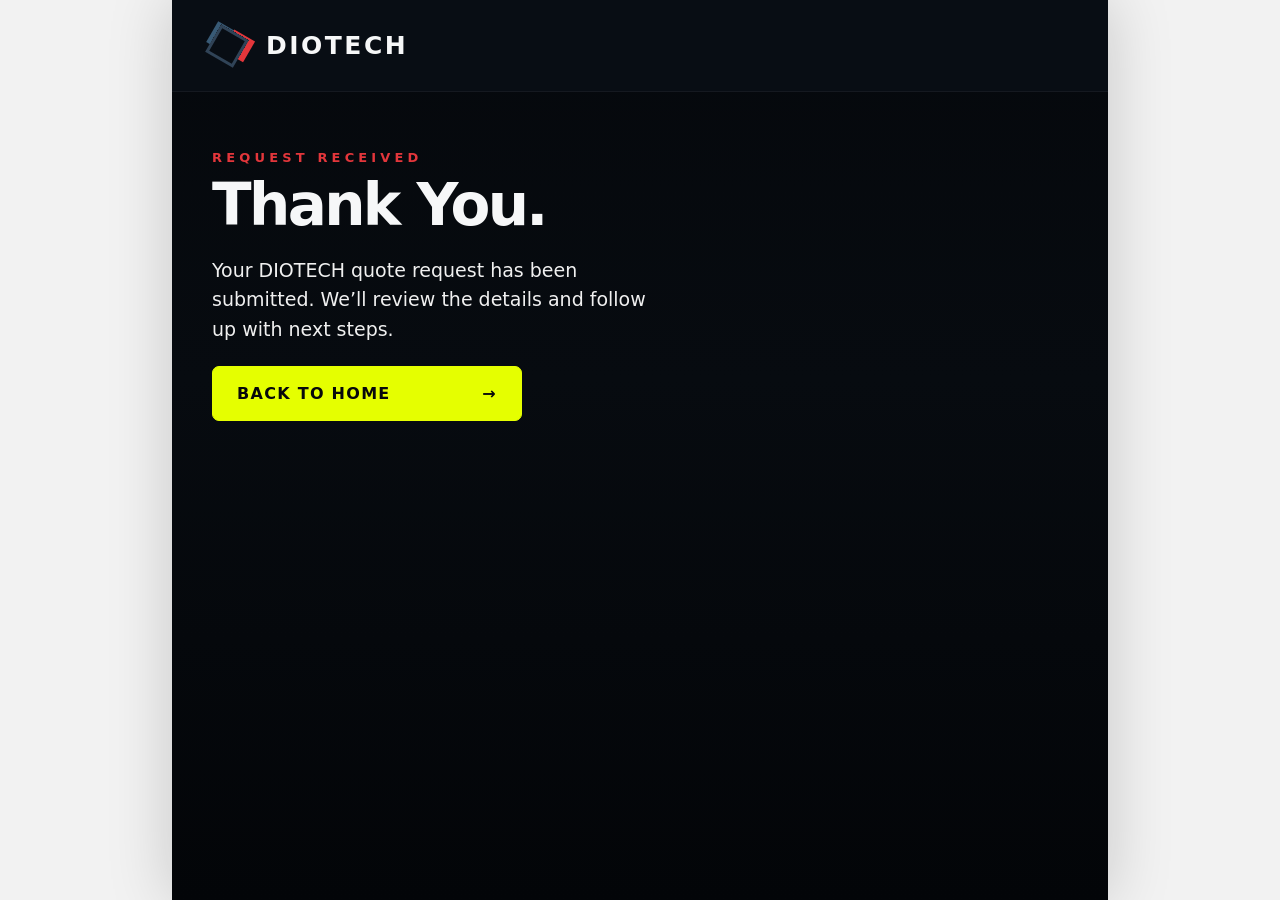
==== thanks.html @ d2f7a23e "Add thank-you page for quote form" ====
<!doctype html>
<html lang="en">
<head>
  <meta charset="utf-8" />
  <meta name="viewport" content="width=device-width, initial-scale=1" />
  <title>Thank You | DIOTECH</title>
  <link rel="stylesheet" href="styles.css" />
</head>
<body>
  <main class="phone-shell">
    <header class="topbar">
      <a class="brand" href="index.html" aria-label="DIOTECH home"><span class="cube"></span><span>DIOTECH</span></a>
    </header>
    <section class="hero thank-you">
      <div class="hero-copy">
        <p class="kicker">Request Received</p>
        <h1>Thank You.</h1>
        <p>Your DIOTECH quote request has been submitted. We’ll review the details and follow up with next steps.</p>
        <a class="cta primary" href="index.html">Back to Home <span>→</span></a>
      </div>
    </section>
  </main>
</body>
</html>
---- styles.css ----
:root{--bg:#05080c;--line:#26313d;--text:#f6f7f8;--muted:#a8b0ba;--red:#e3363b;--lime:#e5ff00}*{box-sizing:border-box}html{scroll-behavior:smooth}body{margin:0;background:#f2f2f2;color:var(--text);font-family:Inter,ui-sans-serif,system-ui,-apple-system,BlinkMacSystemFont,"Segoe UI",sans-serif}.phone-shell{max-width:936px;margin:0 auto;background:linear-gradient(180deg,#05080c,#070b10 42%,#030508);min-height:100vh;box-shadow:0 0 60px rgba(0,0,0,.18)}.topbar{height:92px;display:flex;align-items:center;justify-content:space-between;padding:0 34px;border-bottom:1px solid rgba(255,255,255,.05);background:#080d14}.brand{display:flex;align-items:center;gap:18px;color:var(--text);text-decoration:none;font-weight:900;font-size:25px;letter-spacing:.1em}.cube{width:42px;height:42px;display:block;position:relative}.cube:before{content:"";position:absolute;inset:5px;border:3px solid #304357;transform:rotate(30deg);box-shadow:10px -6px 0 -4px var(--red),-8px -5px 0 -4px #385a76}.hamburger{background:transparent;border:0;display:grid;gap:7px;padding:8px;cursor:pointer}.hamburger span{display:block;width:38px;height:3px;background:#fff;border-radius:5px}.mobile-drawer{display:none;background:#0b1118;border-bottom:1px solid var(--line);padding:12px 34px}.mobile-drawer.open{display:grid}.mobile-drawer a{color:#fff;text-decoration:none;text-transform:uppercase;letter-spacing:.12em;font-weight:900;padding:16px 0;border-bottom:1px solid var(--line)}.mobile-drawer a:last-child{border-bottom:0}.hero{position:relative;min-height:510px;overflow:hidden;padding:58px 40px 48px}.hero-photo{position:absolute;inset:0}.visual-panel{background:linear-gradient(135deg,#111923,#070b10);position:relative;overflow:hidden}.visual-panel:before{content:"";position:absolute;inset:0;background:repeating-linear-gradient(135deg,rgba(255,255,255,.045) 0 1px,transparent 1px 18px),radial-gradient(circle at 70% 34%,rgba(227,54,59,.28),transparent 23%);opacity:.9}.visual-panel:after{content:"";position:absolute;inset:0;background:linear-gradient(90deg,rgba(0,0,0,.58),transparent 60%)}.hero-panel:after{background:linear-gradient(90deg,#05080c 0%,rgba(5,8,12,.92) 40%,rgba(5,8,12,.56) 100%)}.hero-copy{position:relative;z-index:2;width:min(460px,100%)}.kicker{margin:0 0 12px;color:var(--red);font-size:13px;text-transform:uppercase;letter-spacing:.32em;font-weight:900}.hero h1{font-size:58px;line-height:.98;letter-spacing:-.045em;margin:0 0 22px}.hero p:not(.kicker){font-size:19px;line-height:1.55;color:#f0f0f0;margin:0 0 22px}.cta{display:flex;align-items:center;justify-content:space-between;gap:22px;width:310px;max-width:100%;padding:17px 24px;margin:0 0 15px;border-radius:7px;text-decoration:none;text-transform:uppercase;letter-spacing:.08em;font-weight:900;border:1px solid #74777e;color:#fff}.cta.primary{background:var(--lime);color:#07090b;border-color:var(--lime)}.cta.secondary{background:rgba(0,0,0,.35)}.trust-strip{margin:0 34px 20px;border:1px solid var(--line);border-radius:12px;display:grid;grid-template-columns:repeat(4,1fr);background:rgba(10,15,22,.92)}.trust-strip div{display:flex;align-items:center;justify-content:center;gap:12px;padding:18px 8px;color:#f4f4f4;font-weight:800;font-size:14px;border-right:1px solid var(--line)}.trust-strip div:last-child{border-right:0}.icon,.red-icon{color:var(--red);font-size:26px}.block{padding:18px 34px 12px}.block h2,.quote-panel h2{font-size:30px;line-height:1.1;margin:0 0 16px;letter-spacing:-.03em}.service-grid{display:grid;grid-template-columns:1fr 1fr;gap:9px}.service-card{min-height:132px;border:1px solid var(--line);border-radius:8px;background:linear-gradient(180deg,#0e141b,#070b10);display:grid;grid-template-columns:42% 1fr 28px;overflow:hidden}.service-card h3{font-size:20px;margin:0 0 8px}.service-card p{color:#d5d9de;font-size:15px;line-height:1.35;margin:0}.service-card>div:nth-child(2){padding:16px}.service-card b{align-self:end;justify-self:end;padding:0 15px 15px;color:#fff;font-size:23px}.thumb{min-height:132px}.metal-panel:before{background:radial-gradient(circle at 30% 50%,rgba(180,90,42,.45),transparent 30%),linear-gradient(135deg,#232a31,#090b0f)}.wood-panel:before{background:repeating-linear-gradient(90deg,#4b3524 0 42px,#241911 42px 48px)}.marine-panel:before{background:linear-gradient(135deg,#0f4054,#0b1118 42%,#5c3320)}.fleet-panel:before{background:linear-gradient(135deg,#12171d,#535b5f 48%,#080c11)}.why-grid{display:grid;grid-template-columns:repeat(3,1fr);gap:14px}.why-grid article{border:1px solid var(--line);border-radius:9px;background:linear-gradient(180deg,#101821,#080c12);padding:25px 22px;min-height:165px}.why-grid span{color:var(--red);font-size:40px}.why-grid h3{font-size:21px;margin:10px 0}.why-grid p{font-size:14px;line-height:1.45;color:#d8dde2;margin:0}.before-after{height:150px;border:1px solid var(--line);border-radius:9px;display:grid;grid-template-columns:1fr 1fr;overflow:hidden}.before-panel:before{background:radial-gradient(circle at 32% 52%,rgba(166,82,39,.65),transparent 22%),linear-gradient(90deg,#49505a,#21140f)}.after-panel:before{background:linear-gradient(90deg,#262f36,#c7c9c9,#42484f)}.before-after label{position:absolute;top:14px;left:18px;background:#111923;color:#fff;border-radius:3px;padding:6px 11px;font-size:12px;text-transform:uppercase;font-weight:900;z-index:2}.after-panel label{left:auto;right:18px;background:var(--red)}.caption{text-align:center;color:#c9cdd2;font-size:14px}.process{border-top:1px solid rgba(255,255,255,.08);margin-top:16px}.steps{display:grid;grid-template-columns:repeat(3,1fr);gap:18px}.steps article{display:grid;grid-template-columns:76px 1fr;column-gap:12px}.circle{grid-row:1/3;width:62px;height:62px;border:2px solid var(--red);border-radius:50%;display:grid;place-items:center;color:#fff;position:relative;font-size:24px}.circle em{position:absolute;right:-8px;bottom:-8px;width:28px;height:28px;background:var(--red);border-radius:50%;display:grid;place-items:center;font-style:normal;font-size:13px}.steps h3{font-size:16px;margin:0 0 6px}.steps p{color:#cfd3d7;font-size:13px;margin:0}.quote-panel{margin:28px 28px 0;border:1px solid var(--red);border-radius:10px;padding:25px 18px 18px;display:grid;grid-template-columns:32% 1fr;gap:20px;background:rgba(0,0,0,.15)}.quote-copy p{color:#d4d8dd;margin:8px 0}.quote-copy ul{list-style:none;margin:18px 0 0;padding:0}.quote-copy li{margin:10px 0;color:#fff}.quote-copy li:before{content:"✓";color:var(--red);margin-right:10px}.quote-form{display:grid;grid-template-columns:1fr 1fr;gap:10px}.quote-form textarea,.quote-form button{grid-column:1/-1}.quote-form input,.quote-form textarea{background:#070b11;border:1px solid #303944;border-radius:5px;color:#fff;padding:14px;font:inherit}.quote-form button{width:100%;border:0}.footer{display:grid;grid-template-columns:repeat(3,1fr);gap:10px;text-align:center;color:#fff;padding:22px 34px;font-size:14px}.footer span{border-right:1px solid var(--line)}.footer span:last-child{border-right:0}@media(max-width:700px){body{background:#05080c}.phone-shell{max-width:none}.topbar{height:78px;padding:0 22px}.brand{font-size:21px}.hero{padding:38px 24px 35px;min-height:505px}.hero h1{font-size:43px}.trust-strip{grid-template-columns:1fr 1fr;margin:0 18px}.trust-strip div{border-bottom:1px solid var(--line)}.block{padding-left:18px;padding-right:18px}.service-grid,.why-grid,.steps,.quote-panel,.quote-form{grid-template-columns:1fr}.service-card{grid-template-columns:36% 1fr 24px}.quote-panel{margin-left:18px;margin-right:18px}.footer{grid-template-columns:1fr}.footer span{border-right:0}}
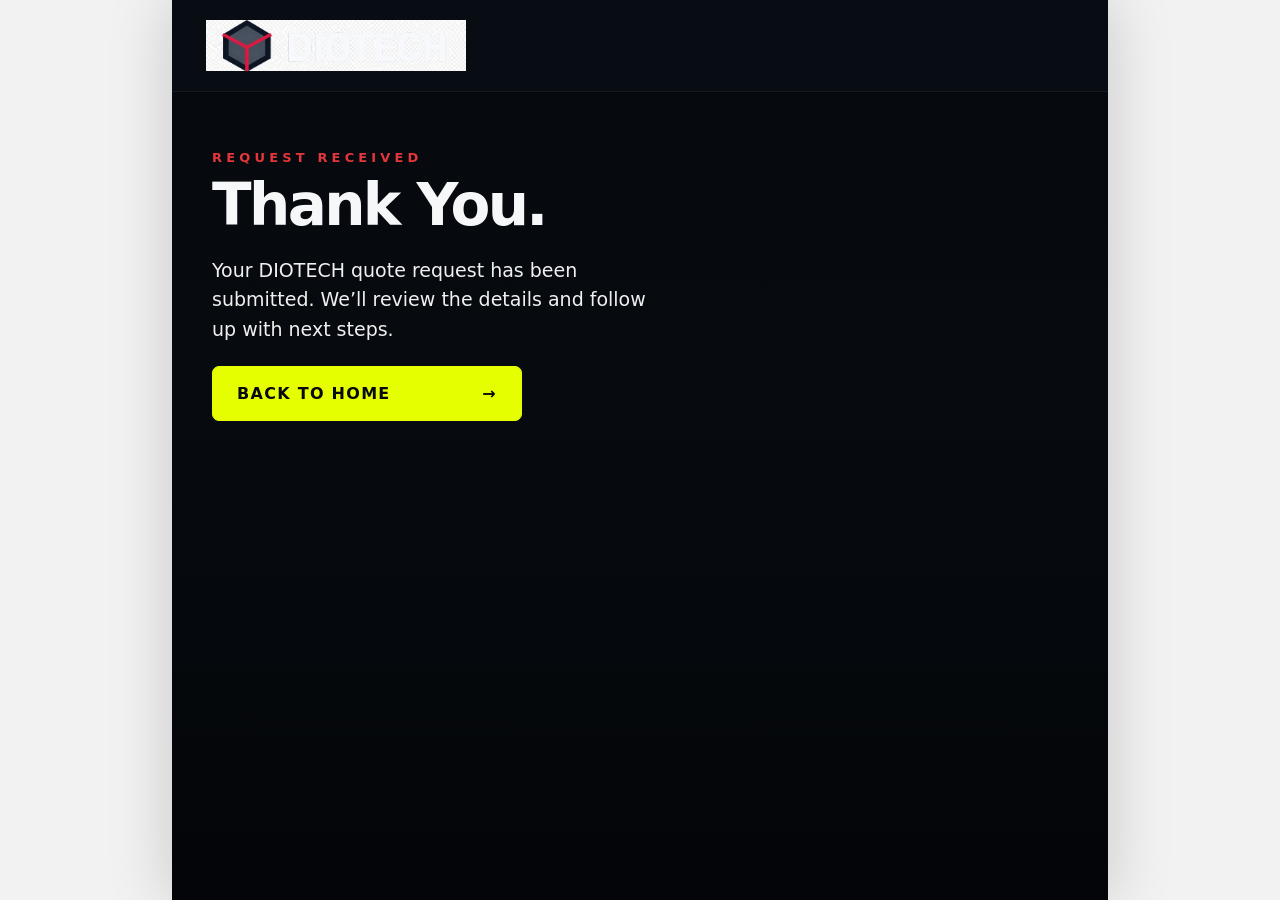
==== commit 0177bcb8: "Use logo on thank-you page" ====
--- a/thanks.html
+++ b/thanks.html
@@ -9,7 +9,7 @@
 <body>
   <main class="phone-shell">
     <header class="topbar">
-      <a class="brand" href="index.html" aria-label="DIOTECH home"><span class="cube"></span><span>DIOTECH</span></a>
+      <a class="brand" href="index.html" aria-label="DIOTECH home"><img class="brand-logo" src="assets/logo.png" alt="DIOTECH" width="2804" height="561" style="display:block;height:clamp(34px,6vw,52px);width:auto;max-width:64vw;object-fit:contain;" /></a>
     </header>
     <section class="hero thank-you">
       <div class="hero-copy">
--- a/styles.css
+++ b/styles.css
@@ -1 +1 @@
-:root{--bg:#05080c;--line:#26313d;--text:#f6f7f8;--muted:#a8b0ba;--red:#e3363b;--lime:#e5ff00}*{box-sizing:border-box}html{scroll-behavior:smooth}body{margin:0;background:#f2f2f2;color:var(--text);font-family:Inter,ui-sans-serif,system-ui,-apple-system,BlinkMacSystemFont,"Segoe UI",sans-serif}.phone-shell{max-width:936px;margin:0 auto;background:linear-gradient(180deg,#05080c,#070b10 42%,#030508);min-height:100vh;box-shadow:0 0 60px rgba(0,0,0,.18)}.topbar{height:92px;display:flex;align-items:center;justify-content:space-between;padding:0 34px;border-bottom:1px solid rgba(255,255,255,.05);background:#080d14}.brand{display:flex;align-items:center;gap:18px;color:var(--text);text-decoration:none;font-weight:900;font-size:25px;letter-spacing:.1em}.cube{width:42px;height:42px;display:block;position:relative}.cube:before{content:"";position:absolute;inset:5px;border:3px solid #304357;transform:rotate(30deg);box-shadow:10px -6px 0 -4px var(--red),-8px -5px 0 -4px #385a76}.hamburger{background:transparent;border:0;display:grid;gap:7px;padding:8px;cursor:pointer}.hamburger span{display:block;width:38px;height:3px;background:#fff;border-radius:5px}.mobile-drawer{display:none;background:#0b1118;border-bottom:1px solid var(--line);padding:12px 34px}.mobile-drawer.open{display:grid}.mobile-drawer a{color:#fff;text-decoration:none;text-transform:uppercase;letter-spacing:.12em;font-weight:900;padding:16px 0;border-bottom:1px solid var(--line)}.mobile-drawer a:last-child{border-bottom:0}.hero{position:relative;min-height:510px;overflow:hidden;padding:58px 40px 48px}.hero-photo{position:absolute;inset:0}.visual-panel{background:linear-gradient(135deg,#111923,#070b10);position:relative;overflow:hidden}.visual-panel:before{content:"";position:absolute;inset:0;background:repeating-linear-gradient(135deg,rgba(255,255,255,.045) 0 1px,transparent 1px 18px),radial-gradient(circle at 70% 34%,rgba(227,54,59,.28),transparent 23%);opacity:.9}.visual-panel:after{content:"";position:absolute;inset:0;background:linear-gradient(90deg,rgba(0,0,0,.58),transparent 60%)}.hero-panel:after{background:linear-gradient(90deg,#05080c 0%,rgba(5,8,12,.92) 40%,rgba(5,8,12,.56) 100%)}.hero-copy{position:relative;z-index:2;width:min(460px,100%)}.kicker{margin:0 0 12px;color:var(--red);font-size:13px;text-transform:uppercase;letter-spacing:.32em;font-weight:900}.hero h1{font-size:58px;line-height:.98;letter-spacing:-.045em;margin:0 0 22px}.hero p:not(.kicker){font-size:19px;line-height:1.55;color:#f0f0f0;margin:0 0 22px}.cta{display:flex;align-items:center;justify-content:space-between;gap:22px;width:310px;max-width:100%;padding:17px 24px;margin:0 0 15px;border-radius:7px;text-decoration:none;text-transform:uppercase;letter-spacing:.08em;font-weight:900;border:1px solid #74777e;color:#fff}.cta.primary{background:var(--lime);color:#07090b;border-color:var(--lime)}.cta.secondary{background:rgba(0,0,0,.35)}.trust-strip{margin:0 34px 20px;border:1px solid var(--line);border-radius:12px;display:grid;grid-template-columns:repeat(4,1fr);background:rgba(10,15,22,.92)}.trust-strip div{display:flex;align-items:center;justify-content:center;gap:12px;padding:18px 8px;color:#f4f4f4;font-weight:800;font-size:14px;border-right:1px solid var(--line)}.trust-strip div:last-child{border-right:0}.icon,.red-icon{color:var(--red);font-size:26px}.block{padding:18px 34px 12px}.block h2,.quote-panel h2{font-size:30px;line-height:1.1;margin:0 0 16px;letter-spacing:-.03em}.service-grid{display:grid;grid-template-columns:1fr 1fr;gap:9px}.service-card{min-height:132px;border:1px solid var(--line);border-radius:8px;background:linear-gradient(180deg,#0e141b,#070b10);display:grid;grid-template-columns:42% 1fr 28px;overflow:hidden}.service-card h3{font-size:20px;margin:0 0 8px}.service-card p{color:#d5d9de;font-size:15px;line-height:1.35;margin:0}.service-card>div:nth-child(2){padding:16px}.service-card b{align-self:end;justify-self:end;padding:0 15px 15px;color:#fff;font-size:23px}.thumb{min-height:132px}.metal-panel:before{background:radial-gradient(circle at 30% 50%,rgba(180,90,42,.45),transparent 30%),linear-gradient(135deg,#232a31,#090b0f)}.wood-panel:before{background:repeating-linear-gradient(90deg,#4b3524 0 42px,#241911 42px 48px)}.marine-panel:before{background:linear-gradient(135deg,#0f4054,#0b1118 42%,#5c3320)}.fleet-panel:before{background:linear-gradient(135deg,#12171d,#535b5f 48%,#080c11)}.why-grid{display:grid;grid-template-columns:repeat(3,1fr);gap:14px}.why-grid article{border:1px solid var(--line);border-radius:9px;background:linear-gradient(180deg,#101821,#080c12);padding:25px 22px;min-height:165px}.why-grid span{color:var(--red);font-size:40px}.why-grid h3{font-size:21px;margin:10px 0}.why-grid p{font-size:14px;line-height:1.45;color:#d8dde2;margin:0}.before-after{height:150px;border:1px solid var(--line);border-radius:9px;display:grid;grid-template-columns:1fr 1fr;overflow:hidden}.before-panel:before{background:radial-gradient(circle at 32% 52%,rgba(166,82,39,.65),transparent 22%),linear-gradient(90deg,#49505a,#21140f)}.after-panel:before{background:linear-gradient(90deg,#262f36,#c7c9c9,#42484f)}.before-after label{position:absolute;top:14px;left:18px;background:#111923;color:#fff;border-radius:3px;padding:6px 11px;font-size:12px;text-transform:uppercase;font-weight:900;z-index:2}.after-panel label{left:auto;right:18px;background:var(--red)}.caption{text-align:center;color:#c9cdd2;font-size:14px}.process{border-top:1px solid rgba(255,255,255,.08);margin-top:16px}.steps{display:grid;grid-template-columns:repeat(3,1fr);gap:18px}.steps article{display:grid;grid-template-columns:76px 1fr;column-gap:12px}.circle{grid-row:1/3;width:62px;height:62px;border:2px solid var(--red);border-radius:50%;display:grid;place-items:center;color:#fff;position:relative;font-size:24px}.circle em{position:absolute;right:-8px;bottom:-8px;width:28px;height:28px;background:var(--red);border-radius:50%;display:grid;place-items:center;font-style:normal;font-size:13px}.steps h3{font-size:16px;margin:0 0 6px}.steps p{color:#cfd3d7;font-size:13px;margin:0}.quote-panel{margin:28px 28px 0;border:1px solid var(--red);border-radius:10px;padding:25px 18px 18px;display:grid;grid-template-columns:32% 1fr;gap:20px;background:rgba(0,0,0,.15)}.quote-copy p{color:#d4d8dd;margin:8px 0}.quote-copy ul{list-style:none;margin:18px 0 0;padding:0}.quote-copy li{margin:10px 0;color:#fff}.quote-copy li:before{content:"✓";color:var(--red);margin-right:10px}.quote-form{display:grid;grid-template-columns:1fr 1fr;gap:10px}.quote-form textarea,.quote-form button{grid-column:1/-1}.quote-form input,.quote-form textarea{background:#070b11;border:1px solid #303944;border-radius:5px;color:#fff;padding:14px;font:inherit}.quote-form button{width:100%;border:0}.footer{display:grid;grid-template-columns:repeat(3,1fr);gap:10px;text-align:center;color:#fff;padding:22px 34px;font-size:14px}.footer span{border-right:1px solid var(--line)}.footer span:last-child{border-right:0}@media(max-width:700px){body{background:#05080c}.phone-shell{max-width:none}.topbar{height:78px;padding:0 22px}.brand{font-size:21px}.hero{padding:38px 24px 35px;min-height:505px}.hero h1{font-size:43px}.trust-strip{grid-template-columns:1fr 1fr;margin:0 18px}.trust-strip div{border-bottom:1px solid var(--line)}.block{padding-left:18px;padding-right:18px}.service-grid,.why-grid,.steps,.quote-panel,.quote-form{grid-template-columns:1fr}.service-card{grid-template-columns:36% 1fr 24px}.quote-panel{margin-left:18px;margin-right:18px}.footer{grid-template-columns:1fr}.footer span{border-right:0}}
+:root{--bg:#05080c;--line:#26313d;--text:#f6f7f8;--muted:#a8b0ba;--red:#e3363b;--lime:#e5ff00}*{box-sizing:border-box}html{scroll-behavior:smooth}body{margin:0;background:#f2f2f2;color:var(--text);font-family:Inter,ui-sans-serif,system-ui,-apple-system,BlinkMacSystemFont,"Segoe UI",sans-serif}.phone-shell{max-width:936px;margin:0 auto;background:linear-gradient(180deg,#05080c,#070b10 42%,#030508);min-height:100vh;box-shadow:0 0 60px rgba(0,0,0,.18)}.topbar{height:92px;display:flex;align-items:center;justify-content:space-between;padding:0 34px;border-bottom:1px solid rgba(255,255,255,.05);background:#080d14}.brand{display:flex;align-items:center;gap:18px;color:var(--text);text-decoration:none;font-weight:900;font-size:25px;letter-spacing:.1em}.cube{width:42px;height:42px;display:block;position:relative}.cube:before{content:"";position:absolute;inset:5px;border:3px solid #304357;transform:rotate(30deg);box-shadow:10px -6px 0 -4px var(--red),-8px -5px 0 -4px #385a76}.hamburger{background:transparent;border:0;display:grid;gap:7px;padding:8px;cursor:pointer}.hamburger span{display:block;width:38px;height:3px;background:#fff;border-radius:5px}.mobile-drawer{display:none;background:#0b1118;border-bottom:1px solid var(--line);padding:12px 34px}.mobile-drawer.open{display:grid}.mobile-drawer a{color:#fff;text-decoration:none;text-transform:uppercase;letter-spacing:.12em;font-weight:900;padding:16px 0;border-bottom:1px solid var(--line)}.mobile-drawer a:last-child{border-bottom:0}.hero{position:relative;min-height:510px;overflow:hidden;padding:58px 40px 48px}.hero-photo{position:absolute;inset:0}.visual-panel{background:linear-gradient(135deg,#111923,#070b10);position:relative;overflow:hidden;background-size:cover;background-position:center}.visual-panel:before{content:"";position:absolute;inset:0;background:linear-gradient(90deg,rgba(0,0,0,.42),rgba(0,0,0,.08));z-index:1}.hero-panel{background-image:linear-gradient(90deg,#05080c 0%,rgba(5,8,12,.94) 38%,rgba(5,8,12,.35) 100%),url('assets/hero.jpg')}.hero-panel:before{display:none}.hero-copy{position:relative;z-index:2;width:min(460px,100%)}.kicker{margin:0 0 12px;color:var(--red);font-size:13px;text-transform:uppercase;letter-spacing:.32em;font-weight:900}.hero h1{font-size:58px;line-height:.98;letter-spacing:-.045em;margin:0 0 22px}.hero p:not(.kicker){font-size:19px;line-height:1.55;color:#f0f0f0;margin:0 0 22px}.cta{display:flex;align-items:center;justify-content:space-between;gap:22px;width:310px;max-width:100%;padding:17px 24px;margin:0 0 15px;border-radius:7px;text-decoration:none;text-transform:uppercase;letter-spacing:.08em;font-weight:900;border:1px solid #74777e;color:#fff}.cta.primary{background:var(--lime);color:#07090b;border-color:var(--lime)}.cta.secondary{background:rgba(0,0,0,.35)}.trust-strip{margin:0 34px 20px;border:1px solid var(--line);border-radius:12px;display:grid;grid-template-columns:repeat(4,1fr);background:rgba(10,15,22,.92)}.trust-strip div{display:flex;align-items:center;justify-content:center;gap:12px;padding:18px 8px;color:#f4f4f4;font-weight:800;font-size:14px;border-right:1px solid var(--line)}.trust-strip div:last-child{border-right:0}.icon,.red-icon{color:var(--red);font-size:26px}.block{padding:18px 34px 12px}.block h2,.quote-panel h2{font-size:30px;line-height:1.1;margin:0 0 16px;letter-spacing:-.03em}.service-grid{display:grid;grid-template-columns:1fr 1fr;gap:9px}.service-card{min-height:132px;border:1px solid var(--line);border-radius:8px;background:linear-gradient(180deg,#0e141b,#070b10);display:grid;grid-template-columns:42% 1fr 28px;overflow:hidden}.service-card h3{font-size:20px;margin:0 0 8px}.service-card p{color:#d5d9de;font-size:15px;line-height:1.35;margin:0}.service-card>div:nth-child(2){padding:16px}.service-card b{align-self:end;justify-self:end;padding:0 15px 15px;color:#fff;font-size:23px}.thumb{min-height:132px}.metal-panel{background-image:url('assets/metal.jpg')}.wood-panel{background-image:url('assets/wood.jpg')}.marine-panel{background-image:url('assets/marine.jpg')}.fleet-panel{background-image:url('assets/fleet.jpg')}.why-grid{display:grid;grid-template-columns:repeat(3,1fr);gap:14px}.why-grid article{border:1px solid var(--line);border-radius:9px;background:linear-gradient(180deg,#101821,#080c12);padding:25px 22px;min-height:165px}.why-grid span{color:var(--red);font-size:40px}.why-grid h3{font-size:21px;margin:10px 0}.why-grid p{font-size:14px;line-height:1.45;color:#d8dde2;margin:0}.before-after{height:190px;border:1px solid var(--line);border-radius:9px;display:grid;grid-template-columns:1fr;overflow:hidden}.before-panel{display:none}.after-panel{background-image:url('assets/results.jpg')}.after-panel:before{display:none}.before-after label{position:absolute;top:14px;left:18px;background:#111923;color:#fff;border-radius:3px;padding:6px 11px;font-size:12px;text-transform:uppercase;font-weight:900;z-index:2}.after-panel label{right:18px;left:auto;background:var(--red)}.caption{text-align:center;color:#c9cdd2;font-size:14px}.process{border-top:1px solid rgba(255,255,255,.08);margin-top:16px}.steps{display:grid;grid-template-columns:repeat(3,1fr);gap:18px}.steps article{display:grid;grid-template-columns:76px 1fr;column-gap:12px}.circle{grid-row:1/3;width:62px;height:62px;border:2px solid var(--red);border-radius:50%;display:grid;place-items:center;color:#fff;position:relative;font-size:24px}.circle em{position:absolute;right:-8px;bottom:-8px;width:28px;height:28px;background:var(--red);border-radius:50%;display:grid;place-items:center;font-style:normal;font-size:13px}.steps h3{font-size:16px;margin:0 0 6px}.steps p{color:#cfd3d7;font-size:13px;margin:0}.quote-panel{margin:28px 28px 0;border:1px solid var(--red);border-radius:10px;padding:25px 18px 18px;display:grid;grid-template-columns:32% 1fr;gap:20px;background:rgba(0,0,0,.15)}.quote-copy p{color:#d4d8dd;margin:8px 0}.quote-copy ul{list-style:none;margin:18px 0 0;padding:0}.quote-copy li{margin:10px 0;color:#fff}.quote-copy li:before{content:"✓";color:var(--red);margin-right:10px}.quote-form{display:grid;grid-template-columns:1fr 1fr;gap:10px}.quote-form textarea,.quote-form button{grid-column:1/-1}.quote-form input,.quote-form textarea{background:#070b11;border:1px solid #303944;border-radius:5px;color:#fff;padding:14px;font:inherit}.quote-form button{width:100%;border:0}.honeypot{display:none!important}.footer{display:grid;grid-template-columns:repeat(3,1fr);gap:10px;text-align:center;color:#fff;padding:22px 34px;font-size:14px}.footer span{border-right:1px solid var(--line)}.footer span:last-child{border-right:0}@media(max-width:700px){body{background:#05080c}.phone-shell{max-width:none}.topbar{height:78px;padding:0 22px}.brand{font-size:21px}.hero{padding:38px 24px 35px;min-height:505px}.hero h1{font-size:43px}.trust-strip{grid-template-columns:1fr 1fr;margin:0 18px}.trust-strip div{border-bottom:1px solid var(--line)}.block{padding-left:18px;padding-right:18px}.service-grid,.why-grid,.steps,.quote-panel,.quote-form{grid-template-columns:1fr}.service-card{grid-template-columns:36% 1fr 24px}.quote-panel{margin-left:18px;margin-right:18px}.footer{grid-template-columns:1fr}.footer span{border-right:0}}
